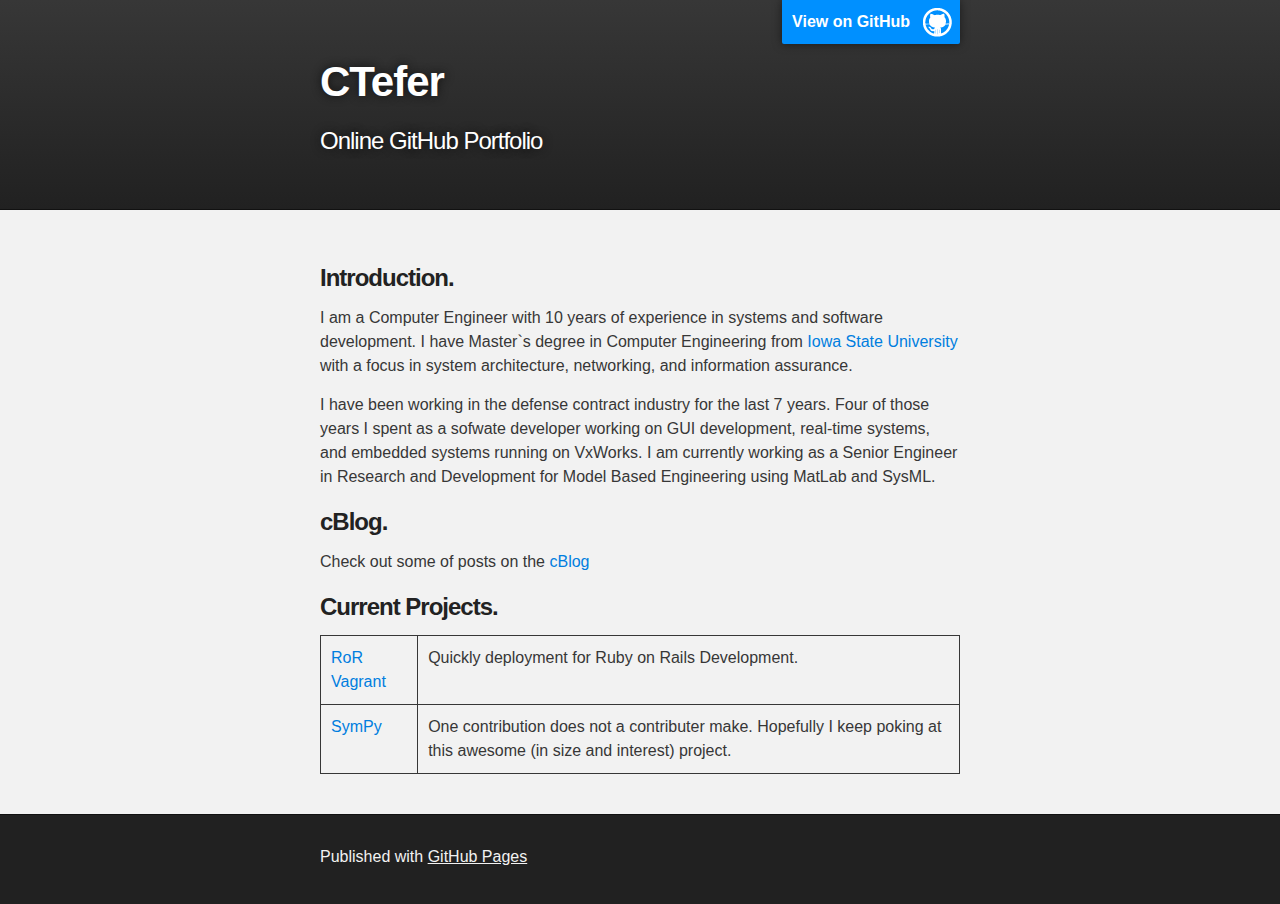
==== index.html @ dc357c85 "Used "stack" as an indication of full operator control from the GUI to the VxWorks environment. "Sta" ====
<!DOCTYPE html>
<html>

  <head>
    <meta charset='utf-8'>
    <meta http-equiv="X-UA-Compatible" content="chrome=1">
    <meta name="description" content="Ctefer.GitHub.io : ctefer online GitHub Portfolio">

    <link rel="stylesheet" type="text/css" media="screen" href="stylesheets/stylesheet.css">

    <title>Ctefer.GitHub.io</title>
  </head>

  <body>

    <!-- HEADER -->
    <div id="header_wrap" class="outer">
        <header class="inner">
          <a id="forkme_banner" href="https://github.com/ctefer">View on GitHub</a>

          <h1 id="project_title">CTefer</h1>
          <h2 id="project_tagline">Online GitHub Portfolio</h2>

        </header>
    </div>

    <!-- MAIN CONTENT -->
    <div id="main_content_wrap" class="outer">
      <section id="main_content" class="inner">
        <h3>
          <a id="welcome-to-github-pages" class="anchor" href="#welcome-to-github-pages" aria-hidden="true">
            <span aria-hidden="true" class="octicon octicon-link"></span>
          </a>
          Introduction.
        </h3>

          <p>I am a Computer Engineer with 10 years of experience in systems and software development.
            I have Master`s degree in Computer Engineering from <a href="https://iastate.edu">Iowa State University</a> with a focus in system architecture,
            networking, and information assurance.</p>
          <p>I have been working in the defense contract industry for the last 7 years. Four of those years I spent as a
            sofwate developer working on GUI development, real-time systems, and embedded systems running on VxWorks. I am currently
            working as a Senior Engineer in Research and Development for Model Based Engineering using MatLab and SysML.</p>

        <h3>
          <a id="welcome-to-github-pages" class="anchor" href="#welcome-to-github-pages" aria-hidden="true">
            <span aria-hidden="true" class="octicon octicon-link"></span>
          </a>
          cBlog.
        </h3>

          <p>Check out some of posts on the <a href="https://ctefer.github.io/cBlog/">cBlog</a></p>

        <h3>
          <a id="welcome-to-github-pages" class="anchor" href="#welcome-to-github-pages" aria-hidden="true">
            <span aria-hidden="true" class="octicon octicon-link"></span>
          </a>
          Current Projects.
        </h3>
        <table>
          <tr>
            <td><a href="https://github.com/ctefer/ruby-on-rails-vagrant">RoR Vagrant</a></td>
            <td>Quickly deployment for Ruby on Rails Development.</td>
          </tr>
          <tr>
            <td><a href="https://github.com/sympy/sympy">SymPy</a></td>
            <td>One contribution does not a contributer make. Hopefully I keep poking at this awesome (in size and interest) project.</td>
          </tr>
        </table>
      </section>
    </div>

    <!-- FOOTER  -->
    <div id="footer_wrap" class="outer">
      <footer class="inner">
        <p>Published with <a href="https://pages.github.com">GitHub Pages</a></p>
      </footer>
    </div>



  </body>
</html>
---- stylesheets/stylesheet.css ----
/*******************************************************************************
Slate Theme for GitHub Pages
by Jason Costello, @jsncostello
*******************************************************************************/

@import url(github-light.css);

/*******************************************************************************
MeyerWeb Reset
*******************************************************************************/

html, body, div, span, applet, object, iframe,
h1, h2, h3, h4, h5, h6, p, blockquote, pre,
a, abbr, acronym, address, big, cite, code,
del, dfn, em, img, ins, kbd, q, s, samp,
small, strike, strong, sub, sup, tt, var,
b, u, i, center,
dl, dt, dd, ol, ul, li,
fieldset, form, label, legend,
table, caption, tbody, tfoot, thead, tr, th, td,
article, aside, canvas, details, embed,
figure, figcaption, footer, header, hgroup,
menu, nav, output, ruby, section, summary,
time, mark, audio, video {
  margin: 0;
  padding: 0;
  border: 0;
  font: inherit;
  vertical-align: baseline;
}

/* HTML5 display-role reset for older browsers */
article, aside, details, figcaption, figure,
footer, header, hgroup, menu, nav, section {
  display: block;
}

ol, ul {
  list-style: none;
}

table {
  border-collapse: collapse;
  border-spacing: 0;
}

/*******************************************************************************
Theme Styles
*******************************************************************************/

body {
  box-sizing: border-box;
  color:#373737;
  background: #212121;
  font-size: 16px;
  font-family: 'Myriad Pro', Calibri, Helvetica, Arial, sans-serif;
  line-height: 1.5;
  -webkit-font-smoothing: antialiased;
}

h1, h2, h3, h4, h5, h6 {
  margin: 10px 0;
  font-weight: 700;
  color:#222222;
  font-family: 'Lucida Grande', 'Calibri', Helvetica, Arial, sans-serif;
  letter-spacing: -1px;
}

h1 {
  font-size: 36px;
  font-weight: 700;
}

h2 {
  padding-bottom: 10px;
  font-size: 32px;
  background: url('../images/bg_hr.png') repeat-x bottom;
}

h3 {
  font-size: 24px;
}

h4 {
  font-size: 21px;
}

h5 {
  font-size: 18px;
}

h6 {
  font-size: 16px;
}

p {
  margin: 10px 0 15px 0;
}

footer p {
  color: #f2f2f2;
}

a {
  text-decoration: none;
  color: #007edf;
  text-shadow: none;

  transition: color 0.5s ease;
  transition: text-shadow 0.5s ease;
  -webkit-transition: color 0.5s ease;
  -webkit-transition: text-shadow 0.5s ease;
  -moz-transition: color 0.5s ease;
  -moz-transition: text-shadow 0.5s ease;
  -o-transition: color 0.5s ease;
  -o-transition: text-shadow 0.5s ease;
  -ms-transition: color 0.5s ease;
  -ms-transition: text-shadow 0.5s ease;
}

a:hover, a:focus {text-decoration: underline;}

footer a {
  color: #F2F2F2;
  text-decoration: underline;
}

em {
  font-style: italic;
}

strong {
  font-weight: bold;
}

img {
  position: relative;
  margin: 0 auto;
  max-width: 739px;
  padding: 5px;
  margin: 10px 0 10px 0;
  border: 1px solid #ebebeb;

  box-shadow: 0 0 5px #ebebeb;
  -webkit-box-shadow: 0 0 5px #ebebeb;
  -moz-box-shadow: 0 0 5px #ebebeb;
  -o-box-shadow: 0 0 5px #ebebeb;
  -ms-box-shadow: 0 0 5px #ebebeb;
}

p img {
  display: inline;
  margin: 0;
  padding: 0;
  vertical-align: middle;
  text-align: center;
  border: none;
}

pre, code {
  width: 100%;
  color: #222;
  background-color: #fff;

  font-family: Monaco, "Bitstream Vera Sans Mono", "Lucida Console", Terminal, monospace;
  font-size: 14px;

  border-radius: 2px;
  -moz-border-radius: 2px;
  -webkit-border-radius: 2px;
}

pre {
  width: 100%;
  padding: 10px;
  box-shadow: 0 0 10px rgba(0,0,0,.1);
  overflow: auto;
}

code {
  padding: 3px;
  margin: 0 3px;
  box-shadow: 0 0 10px rgba(0,0,0,.1);
}

pre code {
  display: block;
  box-shadow: none;
}

blockquote {
  color: #666;
  margin-bottom: 20px;
  padding: 0 0 0 20px;
  border-left: 3px solid #bbb;
}


ul, ol, dl {
  margin-bottom: 15px
}

ul {
  list-style-position: inside;
  list-style: disc;
  padding-left: 20px;
}

ol {
  list-style-position: inside;
  list-style: decimal;
  padding-left: 20px;
}

dl dt {
  font-weight: bold;
}

dl dd {
  padding-left: 20px;
  font-style: italic;
}

dl p {
  padding-left: 20px;
  font-style: italic;
}

hr {
  height: 1px;
  margin-bottom: 5px;
  border: none;
  background: url('../images/bg_hr.png') repeat-x center;
}

table {
  border: 1px solid #373737;
  margin-bottom: 20px;
  text-align: left;
 }

th {
  font-family: 'Lucida Grande', 'Helvetica Neue', Helvetica, Arial, sans-serif;
  padding: 10px;
  background: #373737;
  color: #fff;
 }

td {
  padding: 10px;
  border: 1px solid #373737;
 }

form {
  background: #f2f2f2;
  padding: 20px;
}

/*******************************************************************************
Full-Width Styles
*******************************************************************************/

.outer {
  width: 100%;
}

.inner {
  position: relative;
  max-width: 640px;
  padding: 20px 10px;
  margin: 0 auto;
}

#forkme_banner {
  display: block;
  position: absolute;
  top:0;
  right: 10px;
  z-index: 10;
  padding: 10px 50px 10px 10px;
  color: #fff;
  background: url('../images/blacktocat.png') #0090ff no-repeat 95% 50%;
  font-weight: 700;
  box-shadow: 0 0 10px rgba(0,0,0,.5);
  border-bottom-left-radius: 2px;
  border-bottom-right-radius: 2px;
}

#header_wrap {
  background: #212121;
  background: -moz-linear-gradient(top, #373737, #212121);
  background: -webkit-linear-gradient(top, #373737, #212121);
  background: -ms-linear-gradient(top, #373737, #212121);
  background: -o-linear-gradient(top, #373737, #212121);
  background: linear-gradient(top, #373737, #212121);
}

#header_wrap .inner {
  padding: 50px 10px 30px 10px;
}

#project_title {
  margin: 0;
  color: #fff;
  font-size: 42px;
  font-weight: 700;
  text-shadow: #111 0px 0px 10px;
}

#project_tagline {
  color: #fff;
  font-size: 24px;
  font-weight: 300;
  background: none;
  text-shadow: #111 0px 0px 10px;
}

#downloads {
  position: absolute;
  width: 210px;
  z-index: 10;
  bottom: -40px;
  right: 0;
  height: 70px;
  background: url('../images/icon_download.png') no-repeat 0% 90%;
}

.zip_download_link {
  display: block;
  float: right;
  width: 90px;
  height:70px;
  text-indent: -5000px;
  overflow: hidden;
  background: url(../images/sprite_download.png) no-repeat bottom left;
}

.tar_download_link {
  display: block;
  float: right;
  width: 90px;
  height:70px;
  text-indent: -5000px;
  overflow: hidden;
  background: url(../images/sprite_download.png) no-repeat bottom right;
  margin-left: 10px;
}

.zip_download_link:hover {
  background: url(../images/sprite_download.png) no-repeat top left;
}

.tar_download_link:hover {
  background: url(../images/sprite_download.png) no-repeat top right;
}

#main_content_wrap {
  background: #f2f2f2;
  border-top: 1px solid #111;
  border-bottom: 1px solid #111;
}

#main_content {
  padding-top: 40px;
}

#footer_wrap {
  background: #212121;
}



/*******************************************************************************
Small Device Styles
*******************************************************************************/

@media screen and (max-width: 480px) {
  body {
    font-size:14px;
  }

  #downloads {
    display: none;
  }

  .inner {
    min-width: 320px;
    max-width: 480px;
  }

  #project_title {
  font-size: 32px;
  }

  h1 {
    font-size: 28px;
  }

  h2 {
    font-size: 24px;
  }

  h3 {
    font-size: 21px;
  }

  h4 {
    font-size: 18px;
  }

  h5 {
    font-size: 14px;
  }

  h6 {
    font-size: 12px;
  }

  code, pre {
    min-width: 320px;
    max-width: 480px;
    font-size: 11px;
  }

}
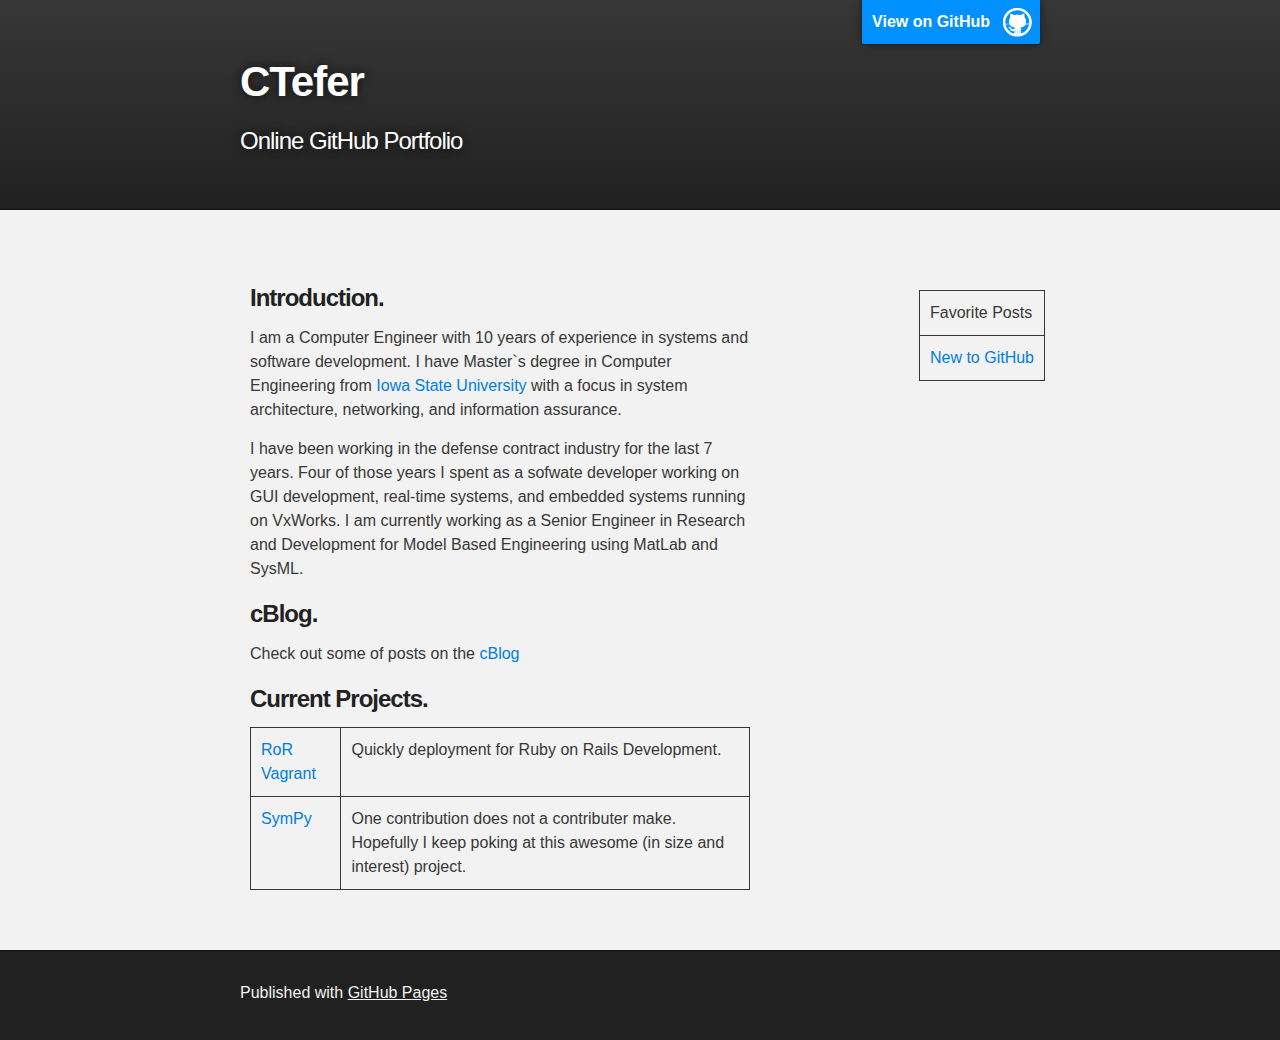
==== commit 50a6954b: "Added side bar" ====
--- a/index.html
+++ b/index.html
@@ -26,47 +26,61 @@
 
     <!-- MAIN CONTENT -->
     <div id="main_content_wrap" class="outer">
-      <section id="main_content" class="inner">
-        <h3>
-          <a id="welcome-to-github-pages" class="anchor" href="#welcome-to-github-pages" aria-hidden="true">
-            <span aria-hidden="true" class="octicon octicon-link"></span>
-          </a>
-          Introduction.
-        </h3>
+      <div id="main_content" class="inner">
+        <div id="introduction" class="left-side">
+          <h3>
+            <a id="welcome-to-github-pages" class="anchor" href="#welcome-to-github-pages" aria-hidden="true">
+              <span aria-hidden="true" class="octicon octicon-link"></span>
+            </a>
+            Introduction.
+          </h3>
 
-          <p>I am a Computer Engineer with 10 years of experience in systems and software development.
-            I have Master`s degree in Computer Engineering from <a href="https://iastate.edu">Iowa State University</a> with a focus in system architecture,
-            networking, and information assurance.</p>
-          <p>I have been working in the defense contract industry for the last 7 years. Four of those years I spent as a
-            sofwate developer working on GUI development, real-time systems, and embedded systems running on VxWorks. I am currently
-            working as a Senior Engineer in Research and Development for Model Based Engineering using MatLab and SysML.</p>
+            <p>I am a Computer Engineer with 10 years of experience in systems and software development.
+              I have Master`s degree in Computer Engineering from <a href="https://iastate.edu">Iowa State University</a> with a focus in system architecture,
+              networking, and information assurance.</p>
+            <p>I have been working in the defense contract industry for the last 7 years. Four of those years I spent as a
+              sofwate developer working on GUI development, real-time systems, and embedded systems running on VxWorks. I am currently
+              working as a Senior Engineer in Research and Development for Model Based Engineering using MatLab and SysML.</p>
 
-        <h3>
-          <a id="welcome-to-github-pages" class="anchor" href="#welcome-to-github-pages" aria-hidden="true">
-            <span aria-hidden="true" class="octicon octicon-link"></span>
-          </a>
-          cBlog.
-        </h3>
+          <h3>
+            <a id="welcome-to-github-pages" class="anchor" href="#welcome-to-github-pages" aria-hidden="true">
+              <span aria-hidden="true" class="octicon octicon-link"></span>
+            </a>
+            cBlog.
+          </h3>
 
-          <p>Check out some of posts on the <a href="https://ctefer.github.io/cBlog/">cBlog</a></p>
+            <p>Check out some of posts on the <a href="https://ctefer.github.io/cBlog/">cBlog</a></p>
 
-        <h3>
-          <a id="welcome-to-github-pages" class="anchor" href="#welcome-to-github-pages" aria-hidden="true">
-            <span aria-hidden="true" class="octicon octicon-link"></span>
-          </a>
-          Current Projects.
-        </h3>
-        <table>
-          <tr>
-            <td><a href="https://github.com/ctefer/ruby-on-rails-vagrant">RoR Vagrant</a></td>
-            <td>Quickly deployment for Ruby on Rails Development.</td>
-          </tr>
-          <tr>
-            <td><a href="https://github.com/sympy/sympy">SymPy</a></td>
-            <td>One contribution does not a contributer make. Hopefully I keep poking at this awesome (in size and interest) project.</td>
-          </tr>
-        </table>
-      </section>
+          <h3>
+            <a id="welcome-to-github-pages" class="anchor" href="#welcome-to-github-pages" aria-hidden="true">
+              <span aria-hidden="true" class="octicon octicon-link"></span>
+            </a>
+            Current Projects.
+          </h3>
+          <table>
+            <tr>
+              <td><a href="https://github.com/ctefer/ruby-on-rails-vagrant">RoR Vagrant</a></td>
+              <td>Quickly deployment for Ruby on Rails Development.</td>
+            </tr>
+            <tr>
+              <td><a href="https://github.com/sympy/sympy">SymPy</a></td>
+              <td>One contribution does not a contributer make. Hopefully I keep poking at this awesome (in size and interest) project.</td>
+            </tr>
+          </table>
+        </div>
+
+        <!-- SIDE PANEL -->
+        <div id="side_panel" class="right-side">
+          <table>
+            <tr>
+              <td>Favorite Posts</td>
+            </tr>
+            <tr>
+              <td><a href="https://ctefer.github.io/cBlog/jekyll/github/2016/08/29/new-to-github.html">New to GitHub</a></td>
+            </tr>
+          </table>
+        </div>
+      </div>
     </div>
 
     <!-- FOOTER  -->
--- a/stylesheets/stylesheet.css
+++ b/stylesheets/stylesheet.css
@@ -266,9 +266,24 @@
 
 .inner {
   position: relative;
-  max-width: 640px;
+  max-width: 800px;
   padding: 20px 10px;
   margin: 0 auto;
+}
+
+.left-side{
+  display: inline-block;
+  position: relative;
+  max-width: 500px;
+  padding: 20px 10px;
+
+}
+
+.right-side{
+  display: block;
+  position: absolute;
+  top:80px;
+  right: 5px;
 }
 
 #forkme_banner {
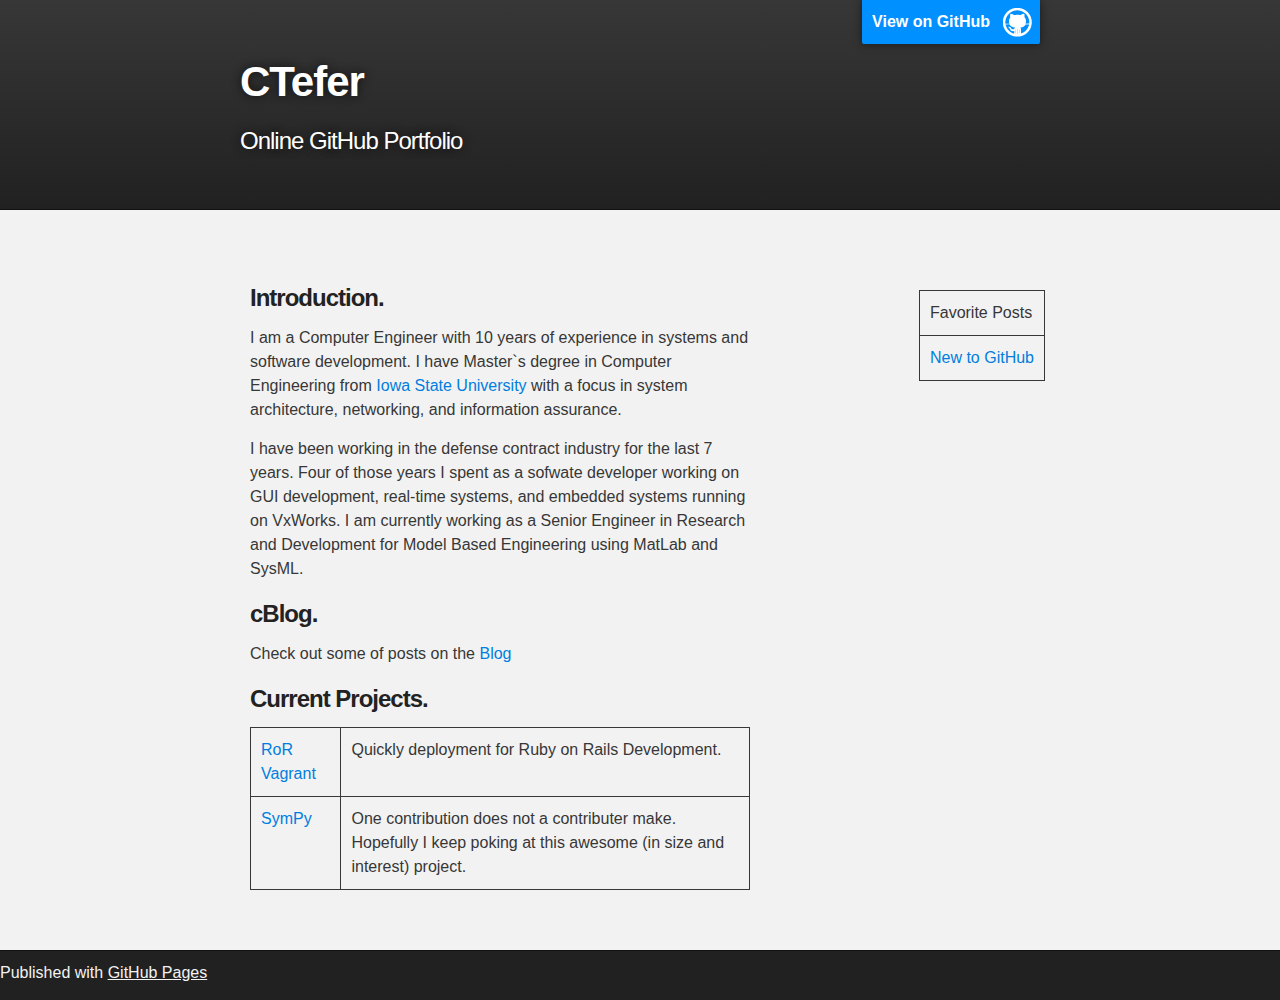
==== commit bbab2af3: "Updated for new blog" ====
--- a/index.html
+++ b/index.html
@@ -49,7 +49,7 @@
             cBlog.
           </h3>
 
-            <p>Check out some of posts on the <a href="https://ctefer.github.io/cBlog/">cBlog</a></p>
+            <p>Check out some of posts on the <a href="https://cteferblog.wordpress.com/">Blog</a></p>
 
           <h3>
             <a id="welcome-to-github-pages" class="anchor" href="#welcome-to-github-pages" aria-hidden="true">
@@ -76,7 +76,7 @@
               <td>Favorite Posts</td>
             </tr>
             <tr>
-              <td><a href="https://ctefer.github.io/cBlog/jekyll/github/2016/08/29/new-to-github.html">New to GitHub</a></td>
+              <td><a href="https://cteferblog.wordpress.com/2016/08/29/github-for-new-users/">New to GitHub</a></td>
             </tr>
           </table>
         </div>
@@ -85,7 +85,7 @@
 
     <!-- FOOTER  -->
     <div id="footer_wrap" class="outer">
-      <footer class="inner">
+      <footer>
         <p>Published with <a href="https://pages.github.com">GitHub Pages</a></p>
       </footer>
     </div>
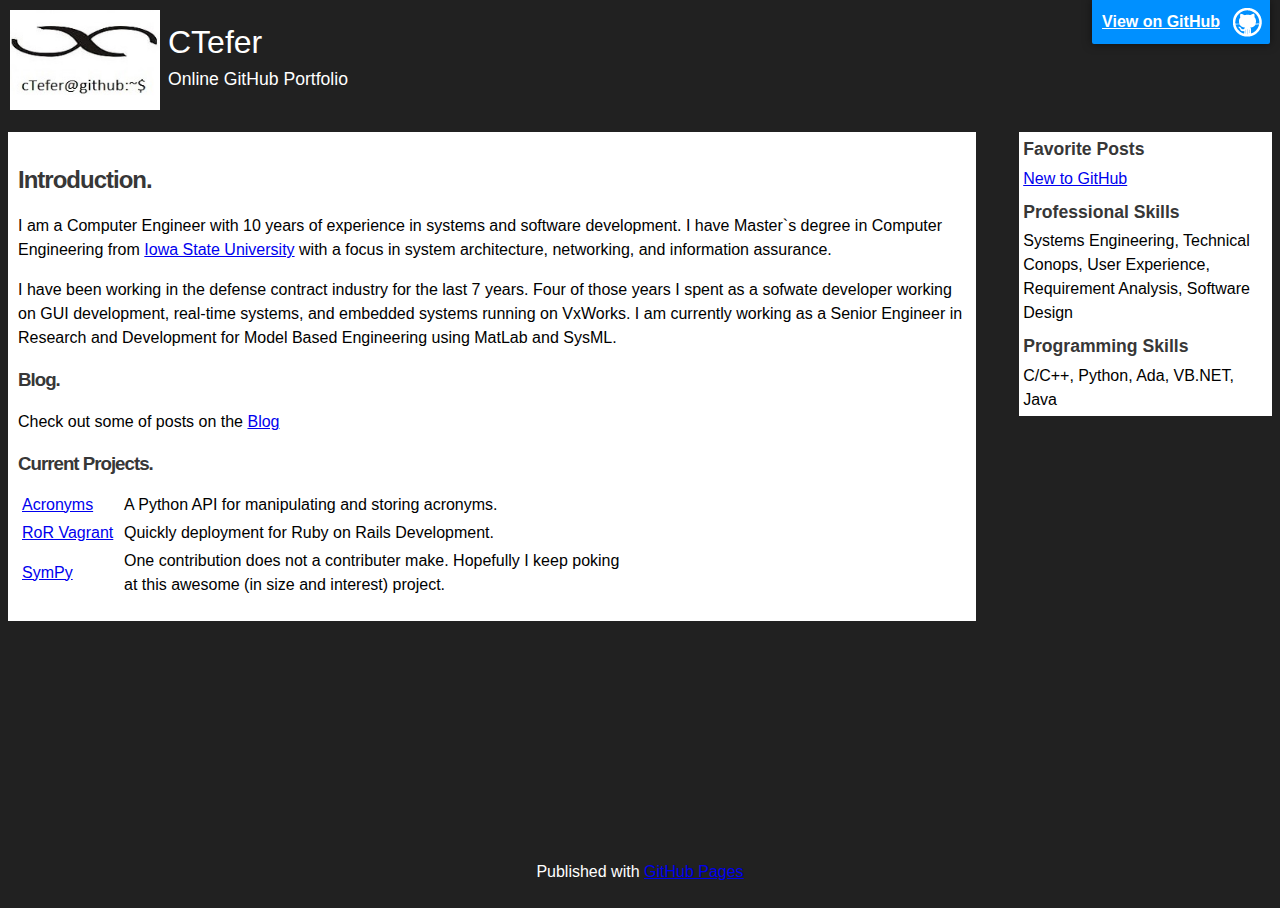
==== commit 1e1ae1d6: "Recreated CSS for simplification, added sidebar items, added icon" ====
--- a/index.html
+++ b/index.html
@@ -5,91 +5,100 @@
     <meta charset='utf-8'>
     <meta http-equiv="X-UA-Compatible" content="chrome=1">
     <meta name="description" content="Ctefer.GitHub.io : ctefer online GitHub Portfolio">
-
     <link rel="stylesheet" type="text/css" media="screen" href="stylesheets/stylesheet.css">
 
     <title>Ctefer.GitHub.io</title>
   </head>
 
   <body>
+      <!-- HEADER -->
+      <header>
+          <a id="forkme_banner" href="https://github.com/ctefer">View on GitHub</a>
+          <img id="finite_logo" src="images/finite_port.jpg" alt="Finite Programming">
+          <div id="project_title">CTefer</div>
+          <div id="project_tagline">Online GitHub Portfolio</div>
+      </header>
 
-    <!-- HEADER -->
-    <div id="header_wrap" class="outer">
-        <header class="inner">
-          <a id="forkme_banner" href="https://github.com/ctefer">View on GitHub</a>
+      <!-- MAIN CONTENT -->
+      <article>
+        <section>
+          <div id="introduction">
+            <h2>
+              Introduction.
+            </h2>
 
-          <h1 id="project_title">CTefer</h1>
-          <h2 id="project_tagline">Online GitHub Portfolio</h2>
+              <p>I am a Computer Engineer with 10 years of experience in systems and software development.
+                I have Master`s degree in Computer Engineering from <a href="https://iastate.edu">Iowa State University</a> with a focus in system architecture,
+                networking, and information assurance.</p>
+              <p>I have been working in the defense contract industry for the last 7 years. Four of those years I spent as a
+                sofwate developer working on GUI development, real-time systems, and embedded systems running on VxWorks. I am currently
+                working as a Senior Engineer in Research and Development for Model Based Engineering using MatLab and SysML.</p>
+          </div>
 
-        </header>
-    </div>
+          <div>
+            <h3>
+              Blog.
+            </h3>
+              <p>Check out some of posts on the <a href="https://cteferblog.wordpress.com/">Blog</a></p>
+          </div>
 
-    <!-- MAIN CONTENT -->
-    <div id="main_content_wrap" class="outer">
-      <div id="main_content" class="inner">
-        <div id="introduction" class="left-side">
-          <h3>
-            <a id="welcome-to-github-pages" class="anchor" href="#welcome-to-github-pages" aria-hidden="true">
-              <span aria-hidden="true" class="octicon octicon-link"></span>
-            </a>
-            Introduction.
-          </h3>
+          <div>
+            <h3>
+              Current Projects.
+            </h3>
+            <table>
+              <col width="100">
+              <col width="500">
+              <tr>
+                <td><a href="https://github.com/ctefer/acronyms">Acronyms</a></td>
+                <td>A Python API for manipulating and storing acronyms.</td>
+              </tr>
+              <tr>
+                <td><a href="https://github.com/ctefer/ruby-on-rails-vagrant">RoR Vagrant</a></td>
+                <td>Quickly deployment for Ruby on Rails Development.</td>
+              </tr>
+              <tr>
+                <td><a href="https://github.com/sympy/sympy">SymPy</a></td>
+                <td>One contribution does not a contributer make. Hopefully I keep poking at this awesome (in size and interest) project.</td>
+              </tr>
+            </table>
+          </div>
+        </div>
+      </section>
 
-            <p>I am a Computer Engineer with 10 years of experience in systems and software development.
-              I have Master`s degree in Computer Engineering from <a href="https://iastate.edu">Iowa State University</a> with a focus in system architecture,
-              networking, and information assurance.</p>
-            <p>I have been working in the defense contract industry for the last 7 years. Four of those years I spent as a
-              sofwate developer working on GUI development, real-time systems, and embedded systems running on VxWorks. I am currently
-              working as a Senior Engineer in Research and Development for Model Based Engineering using MatLab and SysML.</p>
-
-          <h3>
-            <a id="welcome-to-github-pages" class="anchor" href="#welcome-to-github-pages" aria-hidden="true">
-              <span aria-hidden="true" class="octicon octicon-link"></span>
-            </a>
-            cBlog.
-          </h3>
-
-            <p>Check out some of posts on the <a href="https://cteferblog.wordpress.com/">Blog</a></p>
-
-          <h3>
-            <a id="welcome-to-github-pages" class="anchor" href="#welcome-to-github-pages" aria-hidden="true">
-              <span aria-hidden="true" class="octicon octicon-link"></span>
-            </a>
-            Current Projects.
-          </h3>
-          <table>
-            <tr>
-              <td><a href="https://github.com/ctefer/ruby-on-rails-vagrant">RoR Vagrant</a></td>
-              <td>Quickly deployment for Ruby on Rails Development.</td>
-            </tr>
-            <tr>
-              <td><a href="https://github.com/sympy/sympy">SymPy</a></td>
-              <td>One contribution does not a contributer make. Hopefully I keep poking at this awesome (in size and interest) project.</td>
-            </tr>
-          </table>
-        </div>
-
-        <!-- SIDE PANEL -->
-        <div id="side_panel" class="right-side">
-          <table>
-            <tr>
-              <td>Favorite Posts</td>
-            </tr>
-            <tr>
-              <td><a href="https://cteferblog.wordpress.com/2016/08/29/github-for-new-users/">New to GitHub</a></td>
-            </tr>
-          </table>
-        </div>
-      </div>
-    </div>
+      <!-- SIDE PANEL -->
+      <aside>
+        <table>
+          <tr>
+            <td id="side_menu">Favorite Posts</td>
+          </tr>
+          <tr>
+            <td><a href="https://cteferblog.wordpress.com/2016/08/29/github-for-new-users/">New to GitHub</a></td>
+          </tr>
+        </table>
+        <table>
+          <tr>
+            <td id="side_menu">Professional Skills</td>
+          </tr>
+          <tr>
+            <td>Systems Engineering, Technical Conops, User Experience, Requirement Analysis, Software Design</td>
+          </tr>
+        </table>
+        <table>
+          <tr>
+            <td id="side_menu">Programming Skills</td>
+          </tr>
+          <tr>
+            <td>C/C++, Python, Ada, VB.NET, Java</td>
+          </tr>
+        </table>
+      </aside>
+    </article>
 
     <!-- FOOTER  -->
-    <div id="footer_wrap" class="outer">
-      <footer>
-        <p>Published with <a href="https://pages.github.com">GitHub Pages</a></p>
-      </footer>
-    </div>
-
+    <footer>
+      <p>Published with <a href="https://pages.github.com">GitHub Pages</a></p>
+    </footer>
 
 
   </body>
--- a/stylesheets/stylesheet.css
+++ b/stylesheets/stylesheet.css
@@ -1,291 +1,86 @@
-/*******************************************************************************
-Slate Theme for GitHub Pages
-by Jason Costello, @jsncostello
-*******************************************************************************/
-
-@import url(github-light.css);
-
-/*******************************************************************************
-MeyerWeb Reset
-*******************************************************************************/
-
-html, body, div, span, applet, object, iframe,
-h1, h2, h3, h4, h5, h6, p, blockquote, pre,
-a, abbr, acronym, address, big, cite, code,
-del, dfn, em, img, ins, kbd, q, s, samp,
-small, strike, strong, sub, sup, tt, var,
-b, u, i, center,
-dl, dt, dd, ol, ul, li,
-fieldset, form, label, legend,
-table, caption, tbody, tfoot, thead, tr, th, td,
-article, aside, canvas, details, embed,
-figure, figcaption, footer, header, hgroup,
-menu, nav, output, ruby, section, summary,
-time, mark, audio, video {
-  margin: 0;
-  padding: 0;
-  border: 0;
-  font: inherit;
-  vertical-align: baseline;
+html{
+  height: 100%;
 }
 
-/* HTML5 display-role reset for older browsers */
-article, aside, details, figcaption, figure,
-footer, header, hgroup, menu, nav, section {
-  display: block;
+h2, h3, h4, h5, h6 {
+  margin: 10px 0;
+  font-weight: 700;
+  color:#373737;
+  font-family: 'Lucida Grande', 'Calibri', Helvetica, Arial, sans-serif;
+  letter-spacing: -1px;
 }
 
-ol, ul {
-  list-style: none;
-}
-
-table {
-  border-collapse: collapse;
-  border-spacing: 0;
-}
-
-/*******************************************************************************
-Theme Styles
-*******************************************************************************/
-
-body {
-  box-sizing: border-box;
-  color:#373737;
+body{
   background: #212121;
+  color: #fff;
+  min-height: 100%;
   font-size: 16px;
-  font-family: 'Myriad Pro', Calibri, Helvetica, Arial, sans-serif;
+  font-family: 'Myriad Pro', 'Calibri', Helvetica, Arial, sans-serif;
   line-height: 1.5;
   -webkit-font-smoothing: antialiased;
 }
 
-h1, h2, h3, h4, h5, h6 {
-  margin: 10px 0;
-  font-weight: 700;
-  color:#222222;
-  font-family: 'Lucida Grande', 'Calibri', Helvetica, Arial, sans-serif;
-  letter-spacing: -1px;
+section{
+  float:left;
+  width: 75%;
+  padding: 20px 10px;
+  color:#000;
+  background: #fff;
+  margin-bottom: 50px;
 }
 
-h1 {
-  font-size: 36px;
-  font-weight: 700;
+aside{
+  float:right;
+  width: 20%;
+  overflow: hidden;
+  color:#000;
+  background: #fff;
 }
 
-h2 {
-  padding-bottom: 10px;
-  font-size: 32px;
-  background: url('../images/bg_hr.png') repeat-x bottom;
+table{
+  padding: 1px;
 }
 
-h3 {
-  font-size: 24px;
+header{
+  width: 100%;
+  margin: 0 auto;
+  padding: 10px;
+  padding-bottom: 40px;
 }
 
-h4 {
-  font-size: 21px;
+footer {
+  position: fixed;
+  width: 100%;
+  bottom: 0; left: 0;
+  background: #212121;
+  color: #fff;
+  margin: 0;
+  text-align: center;
 }
 
-h5 {
-  font-size: 18px;
+#side_menu{
+  font-weight: bold;
+  font-size: 110%;
+  color: #373737;
 }
 
-h6 {
-  font-size: 16px;
+#project_title{
+  font-family: 'Myriad Pro', 'Tahoma', Helvetica, Arial, sans-serif;
+  font-size: 200%;
+  padding-left: 150px;
 }
 
-p {
-  margin: 10px 0 15px 0;
+#project_tagline{
+  font-family: 'Myriad Pro', 'Tahoma', Helvetica, Arial, sans-serif;
+  font-size: 110%;
+  padding-left: 150px;
 }
-
-footer p {
-  color: #f2f2f2;
+#finite_logo {
+  position: absolute;
+  top: 10px; left: 10px;
+  width:150px;
+  height:100px;"
 }
-
-a {
-  text-decoration: none;
-  color: #007edf;
-  text-shadow: none;
-
-  transition: color 0.5s ease;
-  transition: text-shadow 0.5s ease;
-  -webkit-transition: color 0.5s ease;
-  -webkit-transition: text-shadow 0.5s ease;
-  -moz-transition: color 0.5s ease;
-  -moz-transition: text-shadow 0.5s ease;
-  -o-transition: color 0.5s ease;
-  -o-transition: text-shadow 0.5s ease;
-  -ms-transition: color 0.5s ease;
-  -ms-transition: text-shadow 0.5s ease;
-}
-
-a:hover, a:focus {text-decoration: underline;}
-
-footer a {
-  color: #F2F2F2;
-  text-decoration: underline;
-}
-
-em {
-  font-style: italic;
-}
-
-strong {
-  font-weight: bold;
-}
-
-img {
-  position: relative;
-  margin: 0 auto;
-  max-width: 739px;
-  padding: 5px;
-  margin: 10px 0 10px 0;
-  border: 1px solid #ebebeb;
-
-  box-shadow: 0 0 5px #ebebeb;
-  -webkit-box-shadow: 0 0 5px #ebebeb;
-  -moz-box-shadow: 0 0 5px #ebebeb;
-  -o-box-shadow: 0 0 5px #ebebeb;
-  -ms-box-shadow: 0 0 5px #ebebeb;
-}
-
-p img {
-  display: inline;
-  margin: 0;
-  padding: 0;
-  vertical-align: middle;
-  text-align: center;
-  border: none;
-}
-
-pre, code {
-  width: 100%;
-  color: #222;
-  background-color: #fff;
-
-  font-family: Monaco, "Bitstream Vera Sans Mono", "Lucida Console", Terminal, monospace;
-  font-size: 14px;
-
-  border-radius: 2px;
-  -moz-border-radius: 2px;
-  -webkit-border-radius: 2px;
-}
-
-pre {
-  width: 100%;
-  padding: 10px;
-  box-shadow: 0 0 10px rgba(0,0,0,.1);
-  overflow: auto;
-}
-
-code {
-  padding: 3px;
-  margin: 0 3px;
-  box-shadow: 0 0 10px rgba(0,0,0,.1);
-}
-
-pre code {
-  display: block;
-  box-shadow: none;
-}
-
-blockquote {
-  color: #666;
-  margin-bottom: 20px;
-  padding: 0 0 0 20px;
-  border-left: 3px solid #bbb;
-}
-
-
-ul, ol, dl {
-  margin-bottom: 15px
-}
-
-ul {
-  list-style-position: inside;
-  list-style: disc;
-  padding-left: 20px;
-}
-
-ol {
-  list-style-position: inside;
-  list-style: decimal;
-  padding-left: 20px;
-}
-
-dl dt {
-  font-weight: bold;
-}
-
-dl dd {
-  padding-left: 20px;
-  font-style: italic;
-}
-
-dl p {
-  padding-left: 20px;
-  font-style: italic;
-}
-
-hr {
-  height: 1px;
-  margin-bottom: 5px;
-  border: none;
-  background: url('../images/bg_hr.png') repeat-x center;
-}
-
-table {
-  border: 1px solid #373737;
-  margin-bottom: 20px;
-  text-align: left;
- }
-
-th {
-  font-family: 'Lucida Grande', 'Helvetica Neue', Helvetica, Arial, sans-serif;
-  padding: 10px;
-  background: #373737;
-  color: #fff;
- }
-
-td {
-  padding: 10px;
-  border: 1px solid #373737;
- }
-
-form {
-  background: #f2f2f2;
-  padding: 20px;
-}
-
-/*******************************************************************************
-Full-Width Styles
-*******************************************************************************/
-
-.outer {
-  width: 100%;
-}
-
-.inner {
-  position: relative;
-  max-width: 800px;
-  padding: 20px 10px;
-  margin: 0 auto;
-}
-
-.left-side{
-  display: inline-block;
-  position: relative;
-  max-width: 500px;
-  padding: 20px 10px;
-
-}
-
-.right-side{
-  display: block;
-  position: absolute;
-  top:80px;
-  right: 5px;
-}
-
 #forkme_banner {
   display: block;
   position: absolute;
@@ -300,141 +95,3 @@
   border-bottom-left-radius: 2px;
   border-bottom-right-radius: 2px;
 }
-
-#header_wrap {
-  background: #212121;
-  background: -moz-linear-gradient(top, #373737, #212121);
-  background: -webkit-linear-gradient(top, #373737, #212121);
-  background: -ms-linear-gradient(top, #373737, #212121);
-  background: -o-linear-gradient(top, #373737, #212121);
-  background: linear-gradient(top, #373737, #212121);
-}
-
-#header_wrap .inner {
-  padding: 50px 10px 30px 10px;
-}
-
-#project_title {
-  margin: 0;
-  color: #fff;
-  font-size: 42px;
-  font-weight: 700;
-  text-shadow: #111 0px 0px 10px;
-}
-
-#project_tagline {
-  color: #fff;
-  font-size: 24px;
-  font-weight: 300;
-  background: none;
-  text-shadow: #111 0px 0px 10px;
-}
-
-#downloads {
-  position: absolute;
-  width: 210px;
-  z-index: 10;
-  bottom: -40px;
-  right: 0;
-  height: 70px;
-  background: url('../images/icon_download.png') no-repeat 0% 90%;
-}
-
-.zip_download_link {
-  display: block;
-  float: right;
-  width: 90px;
-  height:70px;
-  text-indent: -5000px;
-  overflow: hidden;
-  background: url(../images/sprite_download.png) no-repeat bottom left;
-}
-
-.tar_download_link {
-  display: block;
-  float: right;
-  width: 90px;
-  height:70px;
-  text-indent: -5000px;
-  overflow: hidden;
-  background: url(../images/sprite_download.png) no-repeat bottom right;
-  margin-left: 10px;
-}
-
-.zip_download_link:hover {
-  background: url(../images/sprite_download.png) no-repeat top left;
-}
-
-.tar_download_link:hover {
-  background: url(../images/sprite_download.png) no-repeat top right;
-}
-
-#main_content_wrap {
-  background: #f2f2f2;
-  border-top: 1px solid #111;
-  border-bottom: 1px solid #111;
-}
-
-#main_content {
-  padding-top: 40px;
-}
-
-#footer_wrap {
-  background: #212121;
-}
-
-
-
-/*******************************************************************************
-Small Device Styles
-*******************************************************************************/
-
-@media screen and (max-width: 480px) {
-  body {
-    font-size:14px;
-  }
-
-  #downloads {
-    display: none;
-  }
-
-  .inner {
-    min-width: 320px;
-    max-width: 480px;
-  }
-
-  #project_title {
-  font-size: 32px;
-  }
-
-  h1 {
-    font-size: 28px;
-  }
-
-  h2 {
-    font-size: 24px;
-  }
-
-  h3 {
-    font-size: 21px;
-  }
-
-  h4 {
-    font-size: 18px;
-  }
-
-  h5 {
-    font-size: 14px;
-  }
-
-  h6 {
-    font-size: 12px;
-  }
-
-  code, pre {
-    min-width: 320px;
-    max-width: 480px;
-    font-size: 11px;
-  }
-
-}
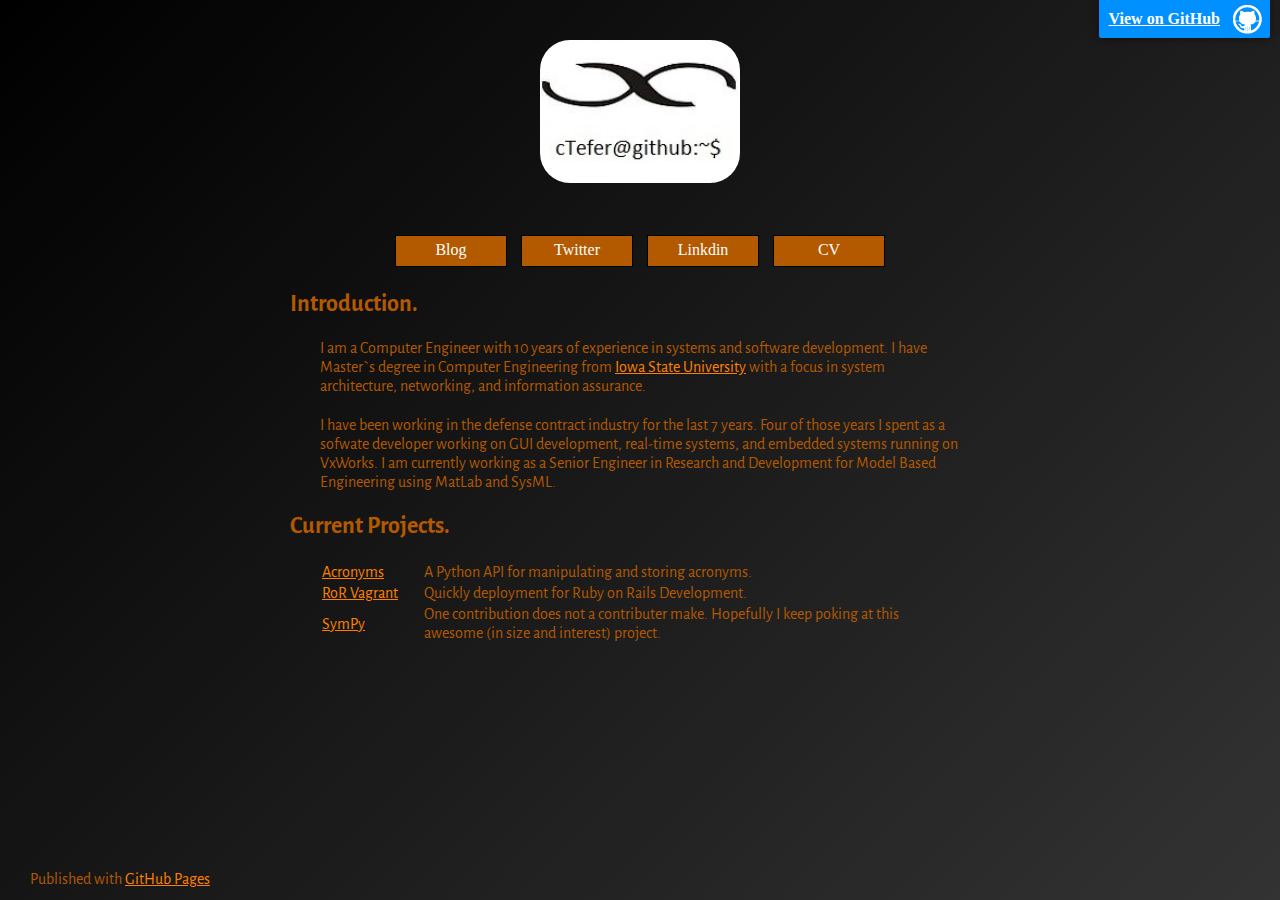
==== commit 63d53177: "Style updates" ====
--- a/index.html
+++ b/index.html
@@ -1,51 +1,53 @@
 <!DOCTYPE html>
 <html>
-
   <head>
     <meta charset='utf-8'>
     <meta http-equiv="X-UA-Compatible" content="chrome=1">
     <meta name="description" content="Ctefer.GitHub.io : ctefer online GitHub Portfolio">
+    <link href="https://fonts.googleapis.com/css?family=Alegreya+Sans" rel="stylesheet">
+    <link rel="stylesheet" type="text/css" media="screen" href="stylesheets/github-light.css">
     <link rel="stylesheet" type="text/css" media="screen" href="stylesheets/stylesheet.css">
-
     <title>Ctefer.GitHub.io</title>
   </head>
-
   <body>
-      <!-- HEADER -->
-      <header>
-          <a id="forkme_banner" href="https://github.com/ctefer">View on GitHub</a>
-          <img id="finite_logo" src="images/finite_port.jpg" alt="Finite Programming">
-          <div id="project_title">CTefer</div>
-          <div id="project_tagline">Online GitHub Portfolio</div>
-      </header>
-
-      <!-- MAIN CONTENT -->
+    <!-- HEADER -->
+    <header>
+      <a id="forkme_banner" href="https://github.com/ctefer">View on GitHub</a>
+      <div id="logo">
+        <center>
+          <img alt="Finite cTefer" id="finite_logo" src="images/finite_port.jpg" alt="Finite Programming">
+        </center>
+      </div>
+      <article>
+        <center>
+          <div id="navigation">
+            <a href="https://cteferblog.wordpress.com" target="_blank"><div class="nav-item">Blog</div></a>
+            <a href="https://twitter.com/ctefer" target="_blank"><div class="nav-item">Twitter</div></a>
+            <a href="https://www.linkedin.com/in/ctefer" target="_blank"><div class="nav-item">Linkdin</div></a>
+            <a href="#" target="_blank"><div class="nav-item">CV</div></a>
+          </div>
+        </center>
+      </article>
+    </header>
+    <!-- MAIN CONTENT -->
+    <div id="main-content">
       <article>
         <section>
           <div id="introduction">
             <h2>
               Introduction.
             </h2>
-
-              <p>I am a Computer Engineer with 10 years of experience in systems and software development.
-                I have Master`s degree in Computer Engineering from <a href="https://iastate.edu">Iowa State University</a> with a focus in system architecture,
-                networking, and information assurance.</p>
-              <p>I have been working in the defense contract industry for the last 7 years. Four of those years I spent as a
-                sofwate developer working on GUI development, real-time systems, and embedded systems running on VxWorks. I am currently
-                working as a Senior Engineer in Research and Development for Model Based Engineering using MatLab and SysML.</p>
+            <p>I am a Computer Engineer with 10 years of experience in systems and software development.
+              I have Master`s degree in Computer Engineering from <a href="https://iastate.edu">Iowa State University</a> with a focus in system architecture,
+              networking, and information assurance.</p>
+            <p>I have been working in the defense contract industry for the last 7 years. Four of those years I spent as a
+              sofwate developer working on GUI development, real-time systems, and embedded systems running on VxWorks. I am currently
+              working as a Senior Engineer in Research and Development for Model Based Engineering using MatLab and SysML.</p>
           </div>
-
-          <div>
-            <h3>
-              Blog.
-            </h3>
-              <p>Check out some of posts on the <a href="https://cteferblog.wordpress.com/">Blog</a></p>
-          </div>
-
-          <div>
-            <h3>
+          <div id="projects">
+            <h2>
               Current Projects.
-            </h3>
+            </h2>
             <table>
               <col width="100">
               <col width="500">
@@ -63,43 +65,14 @@
               </tr>
             </table>
           </div>
-        </div>
-      </section>
-
-      <!-- SIDE PANEL -->
-      <aside>
-        <table>
-          <tr>
-            <td id="side_menu">Favorite Posts</td>
-          </tr>
-          <tr>
-            <td><a href="https://cteferblog.wordpress.com/2016/08/29/github-for-new-users/">New to GitHub</a></td>
-          </tr>
-        </table>
-        <table>
-          <tr>
-            <td id="side_menu">Professional Skills</td>
-          </tr>
-          <tr>
-            <td>Systems Engineering, Technical Conops, User Experience, Requirement Analysis, Software Design</td>
-          </tr>
-        </table>
-        <table>
-          <tr>
-            <td id="side_menu">Programming Skills</td>
-          </tr>
-          <tr>
-            <td>C/C++, Python, Ada, VB.NET, Java</td>
-          </tr>
-        </table>
-      </aside>
-    </article>
-
+        </section>
+      </article>
+    </div>
     <!-- FOOTER  -->
     <footer>
-      <p>Published with <a href="https://pages.github.com">GitHub Pages</a></p>
+      <section>
+        <div id="foot">Published with <a href="https://pages.github.com">GitHub Pages</a></div>
+      </section>
     </footer>
-
-
   </body>
 </html>
--- a/stylesheets/github-light.css
+++ b/stylesheets/github-light.css
@@ -0,0 +1,138 @@
+/*
+The MIT License (MIT)
+
+Copyright (c) 2016 GitHub, Inc.
+
+Permission is hereby granted, free of charge, to any person obtaining a copy
+of this software and associated documentation files (the "Software"), to deal
+in the Software without restriction, including without limitation the rights
+to use, copy, modify, merge, publish, distribute, sublicense, and/or sell
+copies of the Software, and to permit persons to whom the Software is
+furnished to do so, subject to the following conditions:
+
+The above copyright notice and this permission notice shall be included in all
+copies or substantial portions of the Software.
+
+THE SOFTWARE IS PROVIDED "AS IS", WITHOUT WARRANTY OF ANY KIND, EXPRESS OR
+IMPLIED, INCLUDING BUT NOT LIMITED TO THE WARRANTIES OF MERCHANTABILITY,
+FITNESS FOR A PARTICULAR PURPOSE AND NONINFRINGEMENT. IN NO EVENT SHALL THE
+AUTHORS OR COPYRIGHT HOLDERS BE LIABLE FOR ANY CLAIM, DAMAGES OR OTHER
+LIABILITY, WHETHER IN AN ACTION OF CONTRACT, TORT OR OTHERWISE, ARISING FROM,
+OUT OF OR IN CONNECTION WITH THE SOFTWARE OR THE USE OR OTHER DEALINGS IN THE
+SOFTWARE.
+
+*/
+
+#forkme_banner {
+  display: block;
+  position: absolute;
+  top:0;
+  right: 10px;
+  z-index: 10;
+  padding: 10px 50px 10px 10px;
+  color: #fff;
+  background: url('../images/blacktocat.png') #0090ff no-repeat 95% 50%;
+  font-weight: 700;
+  box-shadow: 0 0 10px rgba(0,0,0,.5);
+  border-bottom-left-radius: 2px;
+  border-bottom-right-radius: 2px;
+}
+
+.pl-c /* comment */ {
+  color: #969896;
+}
+
+.pl-c1 /* constant, variable.other.constant, support, meta.property-name, support.constant, support.variable, meta.module-reference, markup.raw, meta.diff.header */,
+.pl-s .pl-v /* string variable */ {
+  color: #0086b3;
+}
+
+.pl-e /* entity */,
+.pl-en /* entity.name */ {
+  color: #795da3;
+}
+
+.pl-smi /* variable.parameter.function, storage.modifier.package, storage.modifier.import, storage.type.java, variable.other */,
+.pl-s .pl-s1 /* string source */ {
+  color: #333;
+}
+
+.pl-ent /* entity.name.tag */ {
+  color: #63a35c;
+}
+
+.pl-k /* keyword, storage, storage.type */ {
+  color: #a71d5d;
+}
+
+.pl-s /* string */,
+.pl-pds /* punctuation.definition.string, string.regexp.character-class */,
+.pl-s .pl-pse .pl-s1 /* string punctuation.section.embedded source */,
+.pl-sr /* string.regexp */,
+.pl-sr .pl-cce /* string.regexp constant.character.escape */,
+.pl-sr .pl-sre /* string.regexp source.ruby.embedded */,
+.pl-sr .pl-sra /* string.regexp string.regexp.arbitrary-repitition */ {
+  color: #183691;
+}
+
+.pl-v /* variable */ {
+  color: #ed6a43;
+}
+
+.pl-id /* invalid.deprecated */ {
+  color: #b52a1d;
+}
+
+.pl-ii /* invalid.illegal */ {
+  color: #f8f8f8;
+  background-color: #b52a1d;
+}
+
+.pl-sr .pl-cce /* string.regexp constant.character.escape */ {
+  font-weight: bold;
+  color: #63a35c;
+}
+
+.pl-ml /* markup.list */ {
+  color: #693a17;
+}
+
+.pl-mh /* markup.heading */,
+.pl-mh .pl-en /* markup.heading entity.name */,
+.pl-ms /* meta.separator */ {
+  font-weight: bold;
+  color: #1d3e81;
+}
+
+.pl-mq /* markup.quote */ {
+  color: #008080;
+}
+
+.pl-mi /* markup.italic */ {
+  font-style: italic;
+  color: #333;
+}
+
+.pl-mb /* markup.bold */ {
+  font-weight: bold;
+  color: #333;
+}
+
+.pl-md /* markup.deleted, meta.diff.header.from-file */ {
+  color: #bd2c00;
+  background-color: #ffecec;
+}
+
+.pl-mi1 /* markup.inserted, meta.diff.header.to-file */ {
+  color: #55a532;
+  background-color: #eaffea;
+}
+
+.pl-mdr /* meta.diff.range */ {
+  font-weight: bold;
+  color: #795da3;
+}
+
+.pl-mo /* meta.output */ {
+  color: #1d3e81;
+}
--- a/stylesheets/stylesheet.css
+++ b/stylesheets/stylesheet.css
@@ -1,97 +1,67 @@
-html{
-  height: 100%;
+* {
+  margin: 0px;
+  padding: 0px;
+  /* border: 1px solid black; */
+}
+html {
+  height: 100%; width: 100%;
+}
+body {
+  background-color: rgb(51, 51, 51);
+  background: -webkit-linear-gradient(-45deg, rgb(51, 51, 51), rgb(0,0,0));
+  background: linear-gradient(-45deg, rgb(51, 51, 51), rgb(0,0,0));
+
+  color: rgb(179, 89, 0);
+}
+img {
+  hight: 200px; width: 200px;
+
+  border-radius: 30px;
+  -webkit-border-radius: 30px;
+  -moz-border-radius: 30px;
+}
+p, table {
+  margin: 20px;
+  padding: 0px 10px;
+}
+a, a:visited {
+  color: rgb(255, 128, 0);
+}
+article {
+  width: 700px;
+  margin: 20px auto;
+}
+section {
+  font-family: 'Alegreya Sans', sans-serif;
+}
+footer {
+  height: 40px; width: 100%;
+  position: absolute;
+  bottom: 0;
 }
 
-h2, h3, h4, h5, h6 {
-  margin: 10px 0;
-  font-weight: 700;
-  color:#373737;
-  font-family: 'Lucida Grande', 'Calibri', Helvetica, Arial, sans-serif;
-  letter-spacing: -1px;
+#logo {
+  height: 150px; width: 400px;
+  margin: 40px auto;
+}
+#navigation {
+  height: 40px; width: 500px;
+  margin: 0 auto;
+}
+#foot {
+  padding: 10px 30px;
 }
 
-body{
-  background: #212121;
-  color: #fff;
-  min-height: 100%;
-  font-size: 16px;
-  font-family: 'Myriad Pro', 'Calibri', Helvetica, Arial, sans-serif;
-  line-height: 1.5;
-  -webkit-font-smoothing: antialiased;
+.nav-item {
+  height: 20px; width: 100px;
+
+  background-color: rgb(179, 89, 0);
+  border: 1px solid black;
+  color: rgb(255, 255, 255);
+  display: inline-block;
+  padding: 5px;
+  margin: 5px;
 }
-
-section{
-  float:left;
-  width: 75%;
-  padding: 20px 10px;
-  color:#000;
-  background: #fff;
-  margin-bottom: 50px;
+.nav-item:hover {
+  background-color: rgb(102, 51, 0);
 }
-
-aside{
-  float:right;
-  width: 20%;
-  overflow: hidden;
-  color:#000;
-  background: #fff;
-}
-
-table{
-  padding: 1px;
-}
-
-header{
-  width: 100%;
-  margin: 0 auto;
-  padding: 10px;
-  padding-bottom: 40px;
-}
-
-footer {
-  position: fixed;
-  width: 100%;
-  bottom: 0; left: 0;
-  background: #212121;
-  color: #fff;
-  margin: 0;
-  text-align: center;
-}
-
-#side_menu{
-  font-weight: bold;
-  font-size: 110%;
-  color: #373737;
-}
-
-#project_title{
-  font-family: 'Myriad Pro', 'Tahoma', Helvetica, Arial, sans-serif;
-  font-size: 200%;
-  padding-left: 150px;
-}
-
-#project_tagline{
-  font-family: 'Myriad Pro', 'Tahoma', Helvetica, Arial, sans-serif;
-  font-size: 110%;
-  padding-left: 150px;
-}
-#finite_logo {
-  position: absolute;
-  top: 10px; left: 10px;
-  width:150px;
-  height:100px;"
-}
-#forkme_banner {
-  display: block;
-  position: absolute;
-  top:0;
-  right: 10px;
-  z-index: 10;
-  padding: 10px 50px 10px 10px;
-  color: #fff;
-  background: url('../images/blacktocat.png') #0090ff no-repeat 95% 50%;
-  font-weight: 700;
-  box-shadow: 0 0 10px rgba(0,0,0,.5);
-  border-bottom-left-radius: 2px;
-  border-bottom-right-radius: 2px;
-}
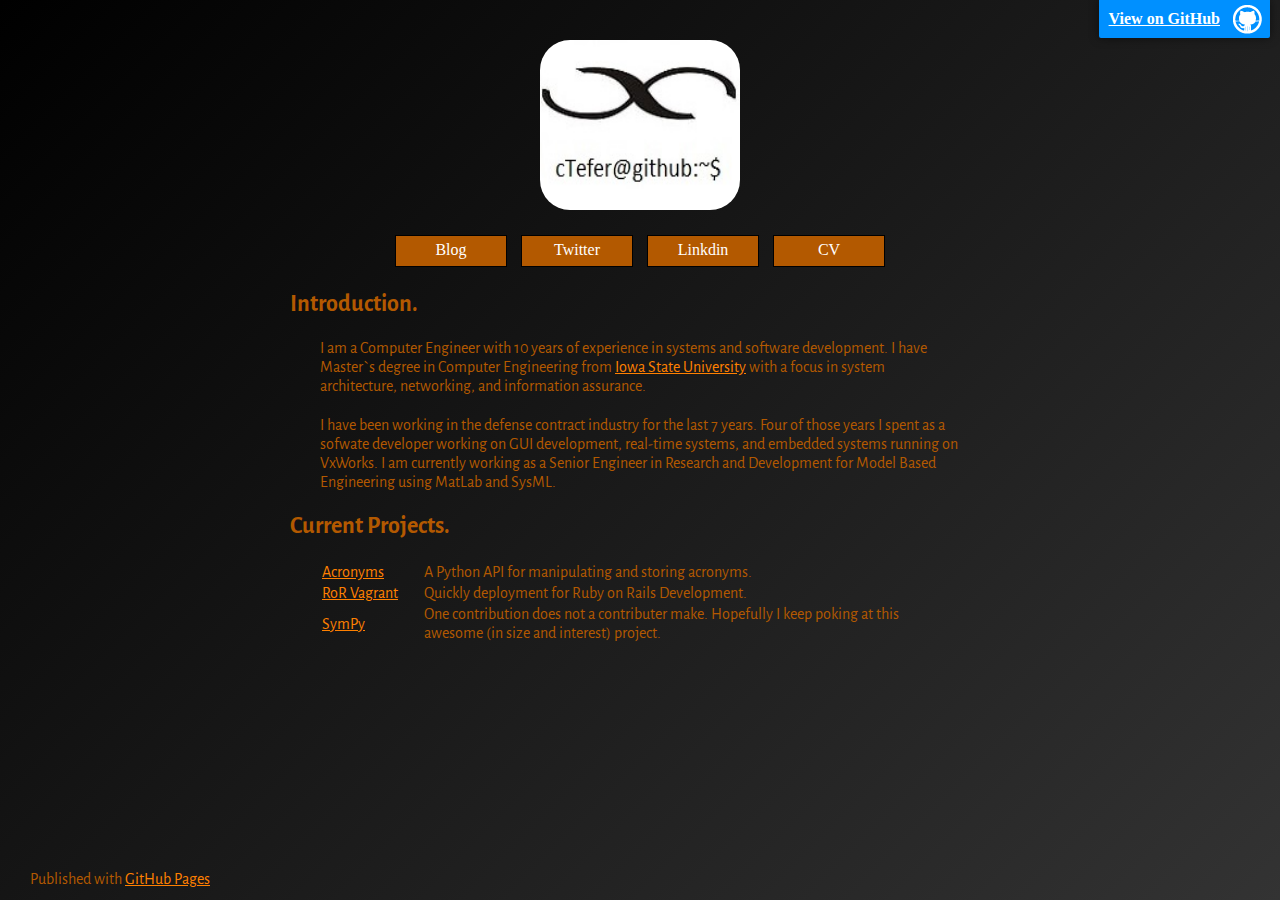
==== commit 9b36b465: "test" ====
--- a/index.html
+++ b/index.html
@@ -67,12 +67,12 @@
           </div>
         </section>
       </article>
+      <!-- FOOTER  -->
+      <footer>
+        <section>
+          <div id="foot">Published with <a href="https://pages.github.com">GitHub Pages</a></div>
+        </section>
+      </footer>
     </div>
-    <!-- FOOTER  -->
-    <footer>
-      <section>
-        <div id="foot">Published with <a href="https://pages.github.com">GitHub Pages</a></div>
-      </section>
-    </footer>
   </body>
 </html>
--- a/stylesheets/stylesheet.css
+++ b/stylesheets/stylesheet.css
@@ -12,9 +12,10 @@
   background: linear-gradient(-45deg, rgb(51, 51, 51), rgb(0,0,0));
 
   color: rgb(179, 89, 0);
+  padding-bottom: 40px;
 }
 img {
-  hight: 200px; width: 200px;
+  height: 170px; width: 200px;
 
   border-radius: 30px;
   -webkit-border-radius: 30px;
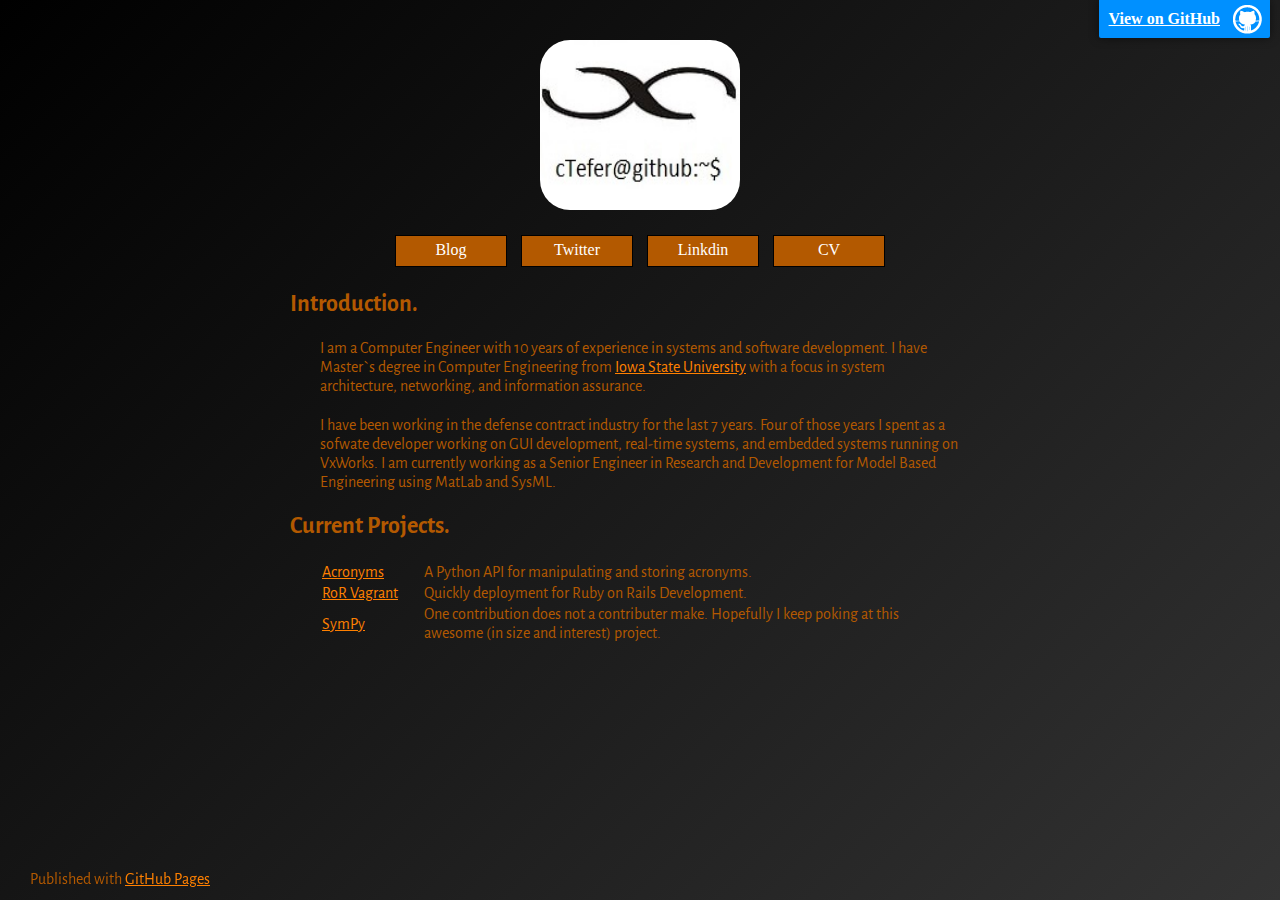
==== commit e965c37f: "test" ====
--- a/index.html
+++ b/index.html
@@ -67,12 +67,12 @@
           </div>
         </section>
       </article>
-      <!-- FOOTER  -->
-      <footer>
-        <section>
-          <div id="foot">Published with <a href="https://pages.github.com">GitHub Pages</a></div>
-        </section>
-      </footer>
     </div>
+    <!-- FOOTER  -->
+    <footer>
+      <section>
+        <div id="foot">Published with <a href="https://pages.github.com">GitHub Pages</a></div>
+      </section>
+    </footer>
   </body>
 </html>
--- a/stylesheets/stylesheet.css
+++ b/stylesheets/stylesheet.css
@@ -37,7 +37,7 @@
 }
 footer {
   height: 40px; width: 100%;
-  position: absolute;
+  position: fixed;
   bottom: 0;
 }
 
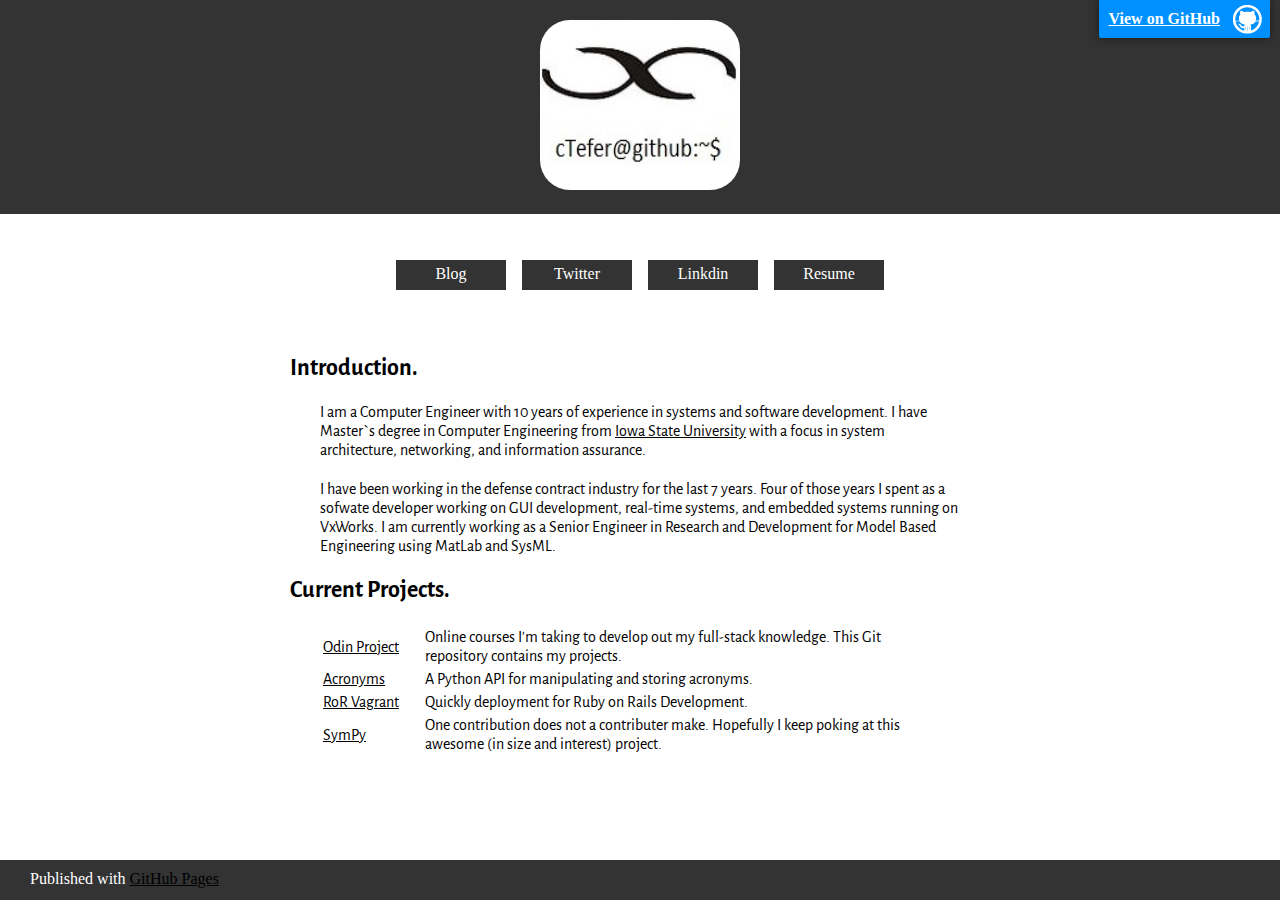
==== commit 8122152d: "CSS Updates and color palete" ====
--- a/index.html
+++ b/index.html
@@ -18,18 +18,18 @@
           <img alt="Finite cTefer" id="finite_logo" src="images/finite_port.jpg" alt="Finite Programming">
         </center>
       </div>
-      <article>
+    </header>
+    <!-- MAIN CONTENT -->
+     <article>
         <center>
           <div id="navigation">
-            <a href="https://cteferblog.wordpress.com" target="_blank"><div class="nav-item">Blog</div></a>
-            <a href="https://twitter.com/ctefer" target="_blank"><div class="nav-item">Twitter</div></a>
-            <a href="https://www.linkedin.com/in/ctefer" target="_blank"><div class="nav-item">Linkdin</div></a>
-            <a href="#" target="_blank"><div class="nav-item">CV</div></a>
+            <a href="https://cteferblog.wordpress.com" rel="noopener noreferrer" target="_blank"><div class="nav-item">Blog</div></a>
+            <a href="https://twitter.com/ctefer" rel="noopener noreferrer" target="_blank"><div class="nav-item">Twitter</div></a>
+            <a href="https://www.linkedin.com/in/ctefer" rel="noopener noreferrer" target="_blank"><div class="nav-item">Linkdin</div></a>
+            <a href="https://docs.google.com/document/d/1vpzUnTq9ssR2QZNfkzzDhxUQpe20L3EsXeJaeI4c5iQ/edit?usp=sharing" rel="noopener noreferrer" target="_blank"><div class="nav-item">Resume</div></a>
           </div>
         </center>
       </article>
-    </header>
-    <!-- MAIN CONTENT -->
     <div id="main-content">
       <article>
         <section>
@@ -52,6 +52,9 @@
               <col width="100">
               <col width="500">
               <tr>
+                <td><a href="https://github.com/ctefer/ctefer-odin-project">Odin Project</a></td>
+                <td>Online courses I'm taking to develop out my full-stack knowledge. This Git repository contains my projects.</td>
+              <tr>
                 <td><a href="https://github.com/ctefer/acronyms">Acronyms</a></td>
                 <td>A Python API for manipulating and storing acronyms.</td>
               </tr>
@@ -70,9 +73,7 @@
     </div>
     <!-- FOOTER  -->
     <footer>
-      <section>
-        <div id="foot">Published with <a href="https://pages.github.com">GitHub Pages</a></div>
-      </section>
+      <div id="foot">Published with <a href="https://pages.github.com">GitHub Pages</a></div>
     </footer>
   </body>
 </html>
--- a/stylesheets/stylesheet.css
+++ b/stylesheets/stylesheet.css
@@ -1,22 +1,30 @@
+/*
 * {
+  border: solid 1px black;
+}
+*/
+
+html, body, header, img, p, table, a, section, article, footer, h1, h2 {
   margin: 0px;
   padding: 0px;
-  /* border: 1px solid black; */
 }
+
 html {
-  height: 100%; width: 100%;
+  height: 100%;
 }
+
 body {
-  background-color: rgb(51, 51, 51);
-  background: -webkit-linear-gradient(-45deg, rgb(51, 51, 51), rgb(0,0,0));
-  background: linear-gradient(-45deg, rgb(51, 51, 51), rgb(0,0,0));
+  position: relative;
+  margin: 0px;
+  min-height: 100%;
+}
 
-  color: rgb(179, 89, 0);
-  padding-bottom: 40px;
+header {
+  background: rgb(51, 51, 51);
 }
 img {
   height: 170px; width: 200px;
-
+  margin: 20px;
   border-radius: 30px;
   -webkit-border-radius: 30px;
   -moz-border-radius: 30px;
@@ -26,43 +34,46 @@
   padding: 0px 10px;
 }
 a, a:visited {
-  color: rgb(255, 128, 0);
+  color: rgb(0, 0, 0);
 }
 article {
   width: 700px;
   margin: 20px auto;
+  padding: 20px 0;
 }
 section {
   font-family: 'Alegreya Sans', sans-serif;
 }
 footer {
+  background: rgb(51, 51, 51);
+  color: rgb(255, 255, 255);
   height: 40px; width: 100%;
-  position: fixed;
+  position: absolute;
   bottom: 0;
 }
 
 #logo {
-  height: 150px; width: 400px;
-  margin: 40px auto;
+  margin: 0 auto;
 }
 #navigation {
-  height: 40px; width: 500px;
+  height: 40px; width: 600px;
   margin: 0 auto;
 }
 #foot {
   padding: 10px 30px;
+  margin: 0px;
 }
 
 .nav-item {
   height: 20px; width: 100px;
 
-  background-color: rgb(179, 89, 0);
-  border: 1px solid black;
+  background-color: rgb(51, 51, 51);
+  border: 1px solid rgb(255, 255, 255);
   color: rgb(255, 255, 255);
   display: inline-block;
   padding: 5px;
   margin: 5px;
 }
 .nav-item:hover {
-  background-color: rgb(102, 51, 0);
+  background-color: rgb(100, 100, 100);
 }
